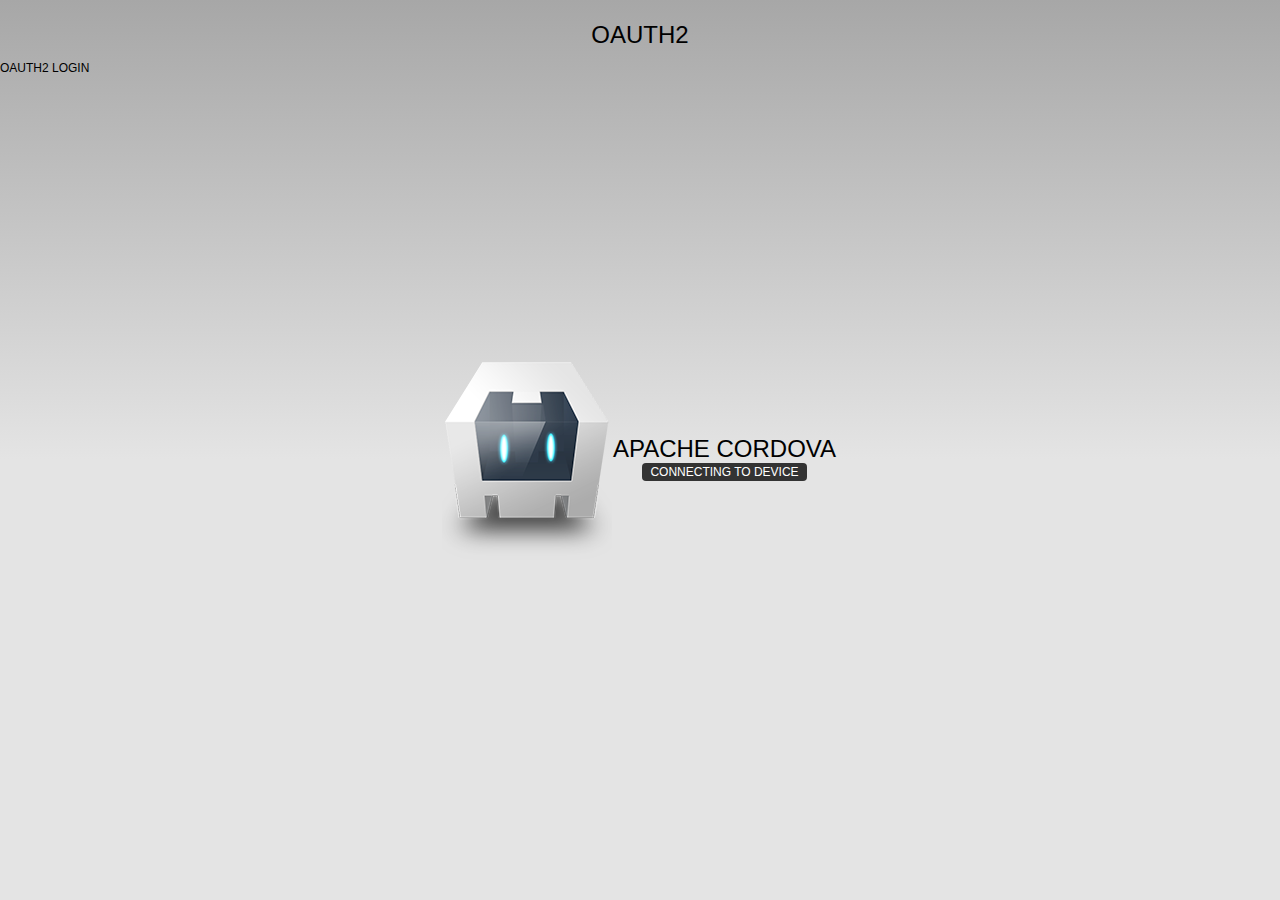
==== www/index.html @ daa31c12 "First commit" ====
<!DOCTYPE html>

<html>
    <head>
        <meta charset="utf-8" />
        <meta name="format-detection" content="telephone=no" />
        <meta name="msapplication-tap-highlight" content="no" />
        <!-- WARNING: for iOS 7, remove the width=device-width and height=device-height attributes. See https://issues.apache.org/jira/browse/CB-4323 -->
        <meta name="viewport" content="user-scalable=no, initial-scale=1, maximum-scale=1, minimum-scale=1, width=device-width, height=device-height, target-densitydpi=device-dpi" />
        <link rel="stylesheet" href="text/css" href="js/angular-material/angular-material.css"/>
        <link rel="stylesheet" type="text/css" href="css/index.css" />
        <title>Hello World</title>
    </head>
    <body ng-app="App">
    
        <div ng-controller="MainController as vm">
            <!--INSERT INFORMATION HERE FOR THE MAIN CONTROLLER-->
        </div>

        <!--<md-button class="md-raised md-primary" onclick="oauth2_login()">LOG IN</md-button>-->
        <button id="authorize-button" style="visibility: hidden">Authorize</button>
        <div class="content">
            <h1>Oauth2</h1>
            <p><div class="button" onclick="oauth2_login()">Oauth2 Login</div></p>
            <div id="logs"></div>
        </div>
        
        <div class="app">
            <h1>Apache Cordova</h1>
            <div id="deviceready" class="blink">
                <p class="event listening">Connecting to Device</p>
                <p class="event received">Device is Ready</p>
            </div>
        </div>

        <!--CORDOVA-->
        <script type="text/javascript" src="cordova.js"></script>
        <script type="text/javascript" src="js/index.js"></script>
        <!--JQUERY-->
        <script src="http://ajax.googleapis.com/ajax/libs/jquery/2.1.0/jquery.min.js"></script>
        <!--CORDOVA OAUTH2-->
        <script src="js/cordova.oauth2.js"></script>
        <!--GOOGLE API-->
        <script src="https://apis.google.com/js/client.js"></script>

        <!--SCRIPT AUTH-->
        <script>

            //script src="https://apis.google.com/js/client.js?onload=OnLoadCallback"
            // template for new oauth2 service
            function oauth2_login() {
                $.oauth2({
                    auth_url: 'https://accounts.google.com/o/oauth2/auth',           // required
                    response_type: 'code',      // required - "code"/"token"
                    token_url: 'https://accounts.google.com/o/oauth2/token',          // required if response_type = 'code'
                    logout_url: 'https://accounts.google.com/logout',         // recommended if available
                    client_id: '435124131375-571j8bianm4e2rlp5ib5qicj3p54l0hm.apps.googleusercontent.com',          // required
                    client_secret: 'ozILwWwXLpmNsgB1yCBiqgPU',      // required if response_type = 'code'
                    redirect_uri: 'http://localhost/oauth2callback',       // required - some dummy url
                    other_params: {
                        'scope': 'https://www.googleapis.com/auth/calendar'
                    }        // optional params object for scope, state, display...
                }, on_success, function(error, response){

                    // do something with error object
                    $("#logs").append("<p class='error'><b>error: </b>"+JSON.stringify(error)+"</p>");
                    $("#logs").append("<p class='error'><b>response: </b>"+JSON.stringify(response)+"</p>");
                });

            }
            function on_success(token, response){
                // do something with token or response
                var authorizeButton = document.getElementById('authorize-button');
                authorizeButton.style.visibility = '';
                $.get('https://www.googleapis.com/calendar/v3/calendars/testfornith@gmail.com/events?'+'access_token='+token, ev_handler);

                function ev_handler(data){

                    var number_of_current_events=0;
                    var today = new Date();
                    for(var i=0;i<data.items.length;i++){

                        var eventStartDate = new Date(data.items[i].start.dateTime);
                        var eventEndDate = new Date(data.items[i].end.dateTime);


                        if (+today >= +eventStartDate.valueOf() && +today <= +eventEndDate.valueOf()) {

                            $("#logs").append("<p class='success'><b>All the events with token: </b>"+JSON.stringify(data.items[i].summary)+"</p>");
                            number_of_current_events+=1;
                        }
                    }
                    if (number_of_current_events==0){
                        $("#logs").append("<p class='success'><b>All the events with token: </b>"+JSON.stringify('No current events')+"</p>");
                    }
                }



                //console
                //$("#logs").append("<p class='success'><b>access_token: </b>"+token+"</p>");
                //$("#logs").append("<p class='success'><b>response: </b>"+JSON.stringify(response)+"</p>");
            }

        </script>
        <!--SCRIPT AUTH END-->
        <!--FRAMEWORKS-->
        <script src="js/angular/angular.js"></script>
        <script src="js/angular-animate/angular-animate.js"></script>
        <script src="js/angular-aria/angular-aria.js"></script>
        <script src="js/angular-material/angular-material.js"></script>
        <!--MODULES-->
        <script src="js/app.js"></script>
        <!--CONTROLLERS-->
        <script src="js/mainController.js"></script>
    
    </body>
</html>
---- www/css/index.css ----
/*
 * Licensed to the Apache Software Foundation (ASF) under one
 * or more contributor license agreements.  See the NOTICE file
 * distributed with this work for additional information
 * regarding copyright ownership.  The ASF licenses this file
 * to you under the Apache License, Version 2.0 (the
 * "License"); you may not use this file except in compliance
 * with the License.  You may obtain a copy of the License at
 *
 * http://www.apache.org/licenses/LICENSE-2.0
 *
 * Unless required by applicable law or agreed to in writing,
 * software distributed under the License is distributed on an
 * "AS IS" BASIS, WITHOUT WARRANTIES OR CONDITIONS OF ANY
 * KIND, either express or implied.  See the License for the
 * specific language governing permissions and limitations
 * under the License.
 */
* {
    -webkit-tap-highlight-color: rgba(0,0,0,0); /* make transparent link selection, adjust last value opacity 0 to 1.0 */
}

body {
    -webkit-touch-callout: none;                /* prevent callout to copy image, etc when tap to hold */
    -webkit-text-size-adjust: none;             /* prevent webkit from resizing text to fit */
    -webkit-user-select: none;                  /* prevent copy paste, to allow, change 'none' to 'text' */
    background-color:#E4E4E4;
    background-image:linear-gradient(top, #A7A7A7 0%, #E4E4E4 51%);
    background-image:-webkit-linear-gradient(top, #A7A7A7 0%, #E4E4E4 51%);
    background-image:-ms-linear-gradient(top, #A7A7A7 0%, #E4E4E4 51%);
    background-image:-webkit-gradient(
        linear,
        left top,
        left bottom,
        color-stop(0, #A7A7A7),
        color-stop(0.51, #E4E4E4)
    );
    background-attachment:fixed;
    font-family:'HelveticaNeue-Light', 'HelveticaNeue', Helvetica, Arial, sans-serif;
    font-size:12px;
    height:100%;
    margin:0px;
    padding:0px;
    text-transform:uppercase;
    width:100%;
}

/* Portrait layout (default) */
.app {
    background:url(../img/logo.png) no-repeat center top; /* 170px x 200px */
    position:absolute;             /* position in the center of the screen */
    left:50%;
    top:50%;
    height:50px;                   /* text area height */
    width:225px;                   /* text area width */
    text-align:center;
    padding:180px 0px 0px 0px;     /* image height is 200px (bottom 20px are overlapped with text) */
    margin:-115px 0px 0px -112px;  /* offset vertical: half of image height and text area height */
                                   /* offset horizontal: half of text area width */
}

/* Landscape layout (with min-width) */
@media screen and (min-aspect-ratio: 1/1) and (min-width:400px) {
    .app {
        background-position:left center;
        padding:75px 0px 75px 170px;  /* padding-top + padding-bottom + text area = image height */
        margin:-90px 0px 0px -198px;  /* offset vertical: half of image height */
                                      /* offset horizontal: half of image width and text area width */
    }
}

h1 {
    font-size:24px;
    font-weight:normal;
    margin:0px;
    overflow:visible;
    padding:0px;
    text-align:center;
}

.event {
    border-radius:4px;
    -webkit-border-radius:4px;
    color:#FFFFFF;
    font-size:12px;
    margin:0px 30px;
    padding:2px 0px;
}

.event.listening {
    background-color:#333333;
    display:block;
}

.event.received {
    background-color:#4B946A;
    display:none;
}

@keyframes fade {
    from { opacity: 1.0; }
    50% { opacity: 0.4; }
    to { opacity: 1.0; }
}
 
@-webkit-keyframes fade {
    from { opacity: 1.0; }
    50% { opacity: 0.4; }
    to { opacity: 1.0; }
}
 
.blink {
    animation:fade 3000ms infinite;
    -webkit-animation:fade 3000ms infinite;
}
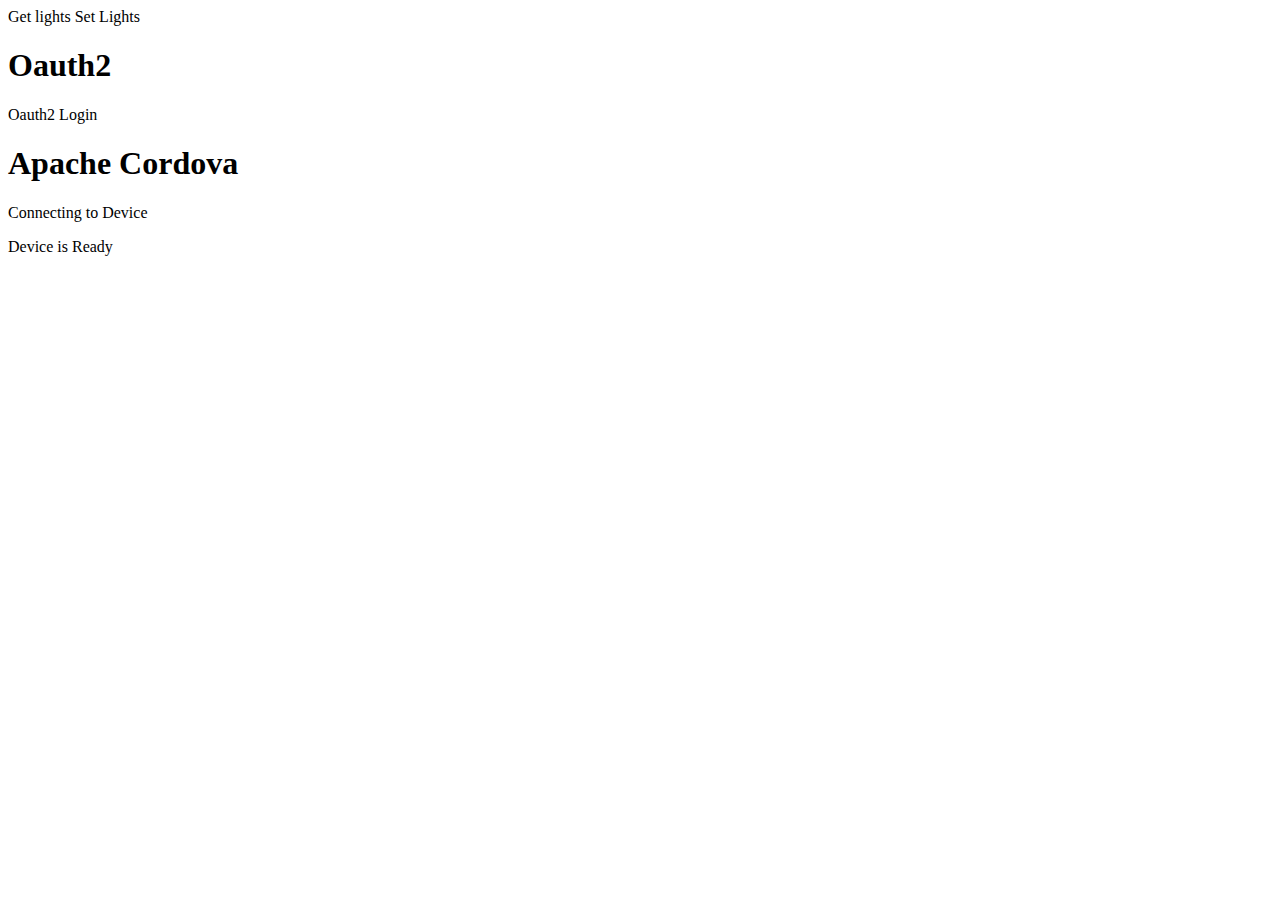
==== commit 0d3e3d04: "Get lights and set light function added" ====
--- a/www/index.html
+++ b/www/index.html
@@ -1,118 +1,120 @@
 <!DOCTYPE html>
 
 <html>
-    <head>
-        <meta charset="utf-8" />
-        <meta name="format-detection" content="telephone=no" />
-        <meta name="msapplication-tap-highlight" content="no" />
-        <!-- WARNING: for iOS 7, remove the width=device-width and height=device-height attributes. See https://issues.apache.org/jira/browse/CB-4323 -->
-        <meta name="viewport" content="user-scalable=no, initial-scale=1, maximum-scale=1, minimum-scale=1, width=device-width, height=device-height, target-densitydpi=device-dpi" />
-        <link rel="stylesheet" href="text/css" href="js/angular-material/angular-material.css"/>
-        <link rel="stylesheet" type="text/css" href="css/index.css" />
-        <title>Hello World</title>
-    </head>
-    <body ng-app="App">
-    
-        <div ng-controller="MainController as vm">
-            <!--INSERT INFORMATION HERE FOR THE MAIN CONTROLLER-->
-        </div>
+<head>
+    <meta charset="utf-8" />
+    <meta name="format-detection" content="telephone=no" />
+    <meta name="msapplication-tap-highlight" content="no" />
+    <!-- WARNING: for iOS 7, remove the width=device-width and height=device-height attributes. See https://issues.apache.org/jira/browse/CB-4323 -->
+    <meta name="viewport" content="user-scalable=no, initial-scale=1, maximum-scale=1, minimum-scale=1, width=device-width, height=device-height, target-densitydpi=device-dpi" />
+    <link rel="stylesheet" href="text/css" href="js/angular-material/angular-material.css"/>
+    <link rel="stylesheet" type="text/css" href="css/index.css" />
+    <title>Hello World</title>
+</head>
+<body>
 
-        <!--<md-button class="md-raised md-primary" onclick="oauth2_login()">LOG IN</md-button>-->
-        <button id="authorize-button" style="visibility: hidden">Authorize</button>
-        <div class="content">
-            <h1>Oauth2</h1>
-            <p><div class="button" onclick="oauth2_login()">Oauth2 Login</div></p>
-            <div id="logs"></div>
-        </div>
-        
-        <div class="app">
-            <h1>Apache Cordova</h1>
-            <div id="deviceready" class="blink">
-                <p class="event listening">Connecting to Device</p>
-                <p class="event received">Device is Ready</p>
-            </div>
-        </div>
+<div ng-controller="MainController as vm">
+    <!--INSERT INFORMATION HERE FOR THE MAIN CONTROLLER-->
+    <md-button class="md-raised md-primary" ng-click="vm.getLights()">Get lights</md-button>
+    <md-button class="md-raised md-primary" ng-click="vm.setLight()">Set Lights</md-button>
+</div>
 
-        <!--CORDOVA-->
-        <script type="text/javascript" src="cordova.js"></script>
-        <script type="text/javascript" src="js/index.js"></script>
-        <!--JQUERY-->
-        <script src="http://ajax.googleapis.com/ajax/libs/jquery/2.1.0/jquery.min.js"></script>
-        <!--CORDOVA OAUTH2-->
-        <script src="js/cordova.oauth2.js"></script>
-        <!--GOOGLE API-->
-        <script src="https://apis.google.com/js/client.js"></script>
+<!--<md-button class="md-raised md-primary" onclick="oauth2_login()">LOG IN</md-button>-->
+<!--<button id="authorize-button" style="visibility: hidden">Authorize</button>-->
+<div class="content">
+    <h1>Oauth2</h1>
+    <p><div class="button" onclick="oauth2_login()">Oauth2 Login</div></p>
+    <div id="logs"></div>
+</div>
 
-        <!--SCRIPT AUTH-->
-        <script>
+    <h1>Apache Cordova</h1>
+    <div id="deviceready">
+        <p class="event listening">Connecting to Device</p>
+        <p class="event received">Device is Ready</p>
+    </div>
 
-            //script src="https://apis.google.com/js/client.js?onload=OnLoadCallback"
-            // template for new oauth2 service
-            function oauth2_login() {
-                $.oauth2({
-                    auth_url: 'https://accounts.google.com/o/oauth2/auth',           // required
-                    response_type: 'code',      // required - "code"/"token"
-                    token_url: 'https://accounts.google.com/o/oauth2/token',          // required if response_type = 'code'
-                    logout_url: 'https://accounts.google.com/logout',         // recommended if available
-                    client_id: '435124131375-571j8bianm4e2rlp5ib5qicj3p54l0hm.apps.googleusercontent.com',          // required
-                    client_secret: 'ozILwWwXLpmNsgB1yCBiqgPU',      // required if response_type = 'code'
-                    redirect_uri: 'http://localhost/oauth2callback',       // required - some dummy url
-                    other_params: {
-                        'scope': 'https://www.googleapis.com/auth/calendar'
-                    }        // optional params object for scope, state, display...
-                }, on_success, function(error, response){
+<!--CORDOVA-->
+<script type="text/javascript" src="cordova.js"></script>
+<!--JQUERY-->
+<script src="http://ajax.googleapis.com/ajax/libs/jquery/2.1.0/jquery.min.js"></script>
+<!--HUE DEPENDENCY-->
+<script src="js/jshue.js"></script>
+<script type="text/javascript" src="js/index.js"></script>
+<!--CORDOVA OAUTH2-->
+<script src="js/cordova.oauth2.js"></script>
+<!--GOOGLE API-->
+<!--<script src="https://apis.google.com/js/client.js"></script>
 
-                    // do something with error object
-                    $("#logs").append("<p class='error'><b>error: </b>"+JSON.stringify(error)+"</p>");
-                    $("#logs").append("<p class='error'><b>response: </b>"+JSON.stringify(response)+"</p>");
-                });
+<!--SCRIPT AUTH-->
+<script>
 
-            }
-            function on_success(token, response){
-                // do something with token or response
-                var authorizeButton = document.getElementById('authorize-button');
-                authorizeButton.style.visibility = '';
-                $.get('https://www.googleapis.com/calendar/v3/calendars/testfornith@gmail.com/events?'+'access_token='+token, ev_handler);
+    //script src="https://apis.google.com/js/client.js?onload=OnLoadCallback"
+    // template for new oauth2 service
+    function oauth2_login() {
+        $.oauth2({
+            auth_url: 'https://accounts.google.com/o/oauth2/auth',           // required
+            response_type: 'code',      // required - "code"/"token"
+            token_url: 'https://accounts.google.com/o/oauth2/token',          // required if response_type = 'code'
+            logout_url: 'https://accounts.google.com/logout',         // recommended if available
+            client_id: '435124131375-571j8bianm4e2rlp5ib5qicj3p54l0hm.apps.googleusercontent.com',          // required
+            client_secret: 'ozILwWwXLpmNsgB1yCBiqgPU',      // required if response_type = 'code'
+            redirect_uri: 'http://localhost/oauth2callback',       // required - some dummy url
+            other_params: {
+                'scope': 'https://www.googleapis.com/auth/calendar'
+            }        // optional params object for scope, state, display...
+        }, on_success, function(error, response){
 
-                function ev_handler(data){
+            // do something with error object
+            $("#logs").append("<p class='error'><b>error: </b>"+JSON.stringify(error)+"</p>");
+            $("#logs").append("<p class='error'><b>response: </b>"+JSON.stringify(response)+"</p>");
+        });
 
-                    var number_of_current_events=0;
-                    var today = new Date();
-                    for(var i=0;i<data.items.length;i++){
+    }
+    function on_success(token, response){
+        // do something with token or response
+        //var authorizeButton = document.getElementById('authorize-button');
+        //authorizeButton.style.visibility = '';
+        $.get('https://www.googleapis.com/calendar/v3/calendars/testfornith@gmail.com/events?'+'access_token='+token, ev_handler);
 
-                        var eventStartDate = new Date(data.items[i].start.dateTime);
-                        var eventEndDate = new Date(data.items[i].end.dateTime);
+        function ev_handler(data){
+
+            var number_of_current_events=0;
+            var today = new Date();
+            for(var i=0;i<data.items.length;i++){
+
+                var eventStartDate = new Date(data.items[i].start.dateTime);
+                var eventEndDate = new Date(data.items[i].end.dateTime);
 
 
-                        if (+today >= +eventStartDate.valueOf() && +today <= +eventEndDate.valueOf()) {
+                if (+today >= +eventStartDate.valueOf() && +today <= +eventEndDate.valueOf()) {
 
-                            $("#logs").append("<p class='success'><b>All the events with token: </b>"+JSON.stringify(data.items[i].summary)+"</p>");
-                            number_of_current_events+=1;
-                        }
-                    }
-                    if (number_of_current_events==0){
-                        $("#logs").append("<p class='success'><b>All the events with token: </b>"+JSON.stringify('No current events')+"</p>");
-                    }
+                    $("#logs").append("<p class='success'><b>All the events with token: </b>"+JSON.stringify(data.items[i].summary)+"</p>");
+                    number_of_current_events+=1;
                 }
+            }
+            if (number_of_current_events==0){
+                $("#logs").append("<p class='success'><b>All the events with token: </b>"+JSON.stringify('No current events')+"</p>");
+            }
+        }
 
 
 
-                //console
-                //$("#logs").append("<p class='success'><b>access_token: </b>"+token+"</p>");
-                //$("#logs").append("<p class='success'><b>response: </b>"+JSON.stringify(response)+"</p>");
-            }
+        //console
+        //$("#logs").append("<p class='success'><b>access_token: </b>"+token+"</p>");
+        //$("#logs").append("<p class='success'><b>response: </b>"+JSON.stringify(response)+"</p>");
+    }
 
-        </script>
-        <!--SCRIPT AUTH END-->
-        <!--FRAMEWORKS-->
-        <script src="js/angular/angular.js"></script>
-        <script src="js/angular-animate/angular-animate.js"></script>
-        <script src="js/angular-aria/angular-aria.js"></script>
-        <script src="js/angular-material/angular-material.js"></script>
-        <!--MODULES-->
-        <script src="js/app.js"></script>
-        <!--CONTROLLERS-->
-        <script src="js/mainController.js"></script>
-    
-    </body>
+</script>
+<!--SCRIPT AUTH END-->
+<!--FRAMEWORKS-->
+<script src="js/angular/angular.js"></script>
+<script src="js/angular-animate/angular-animate.js"></script>
+<script src="js/angular-aria/angular-aria.js"></script>
+<script src="js/angular-material/angular-material.js"></script>
+<!--MODULES-->
+<script src="js/app.js"></script>
+<!--CONTROLLERS-->
+<script src="js/mainController.js"></script>
+
+</body>
 </html>
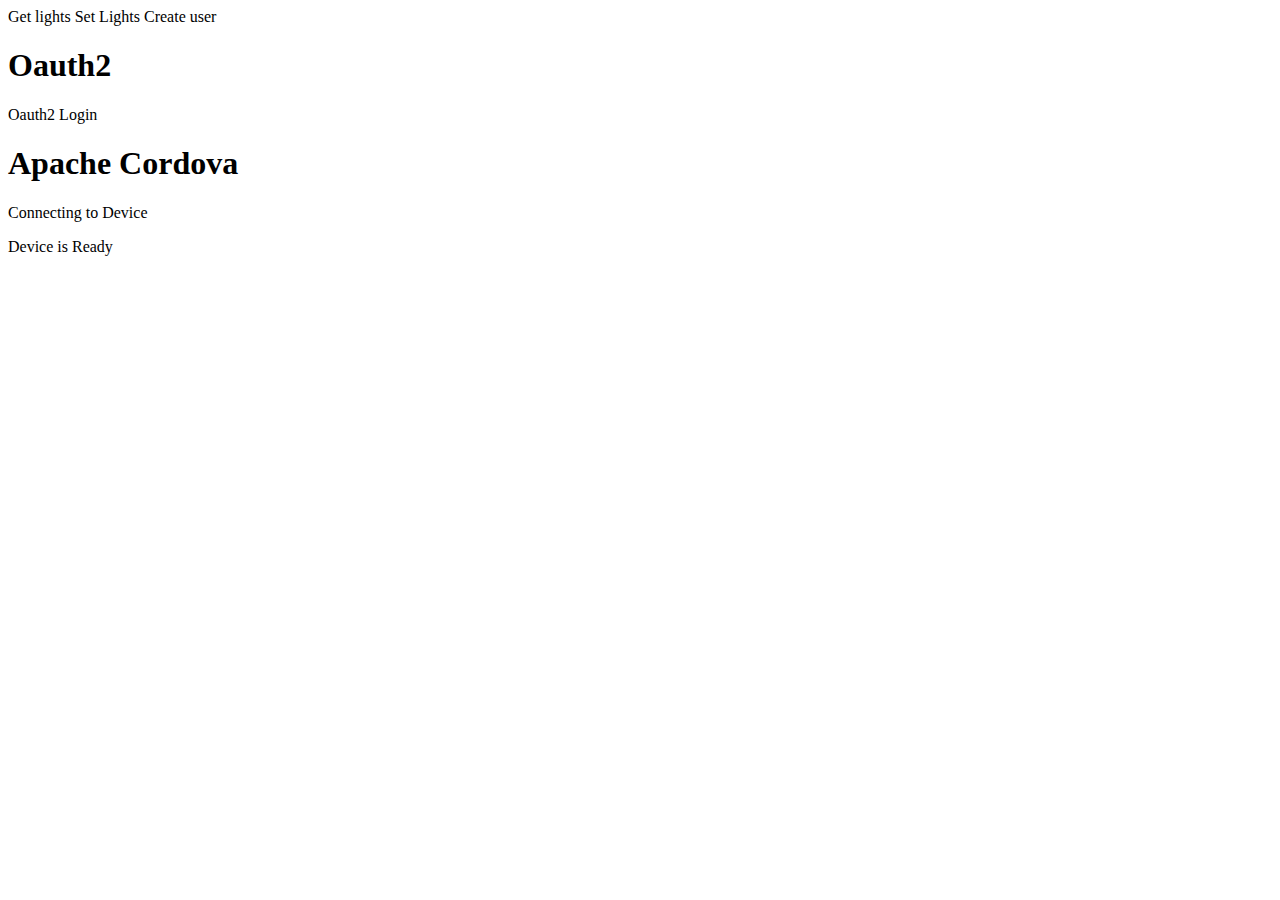
==== commit e4296c17: "push to leonid" ====
--- a/www/index.html
+++ b/www/index.html
@@ -17,6 +17,7 @@
     <!--INSERT INFORMATION HERE FOR THE MAIN CONTROLLER-->
     <md-button class="md-raised md-primary" ng-click="vm.getLights()">Get lights</md-button>
     <md-button class="md-raised md-primary" ng-click="vm.setLight()">Set Lights</md-button>
+    <md-button class="md-raised md-primary" ng-click="vm.createUser()">Create user</md-button>
 </div>
 
 <!--<md-button class="md-raised md-primary" onclick="oauth2_login()">LOG IN</md-button>-->
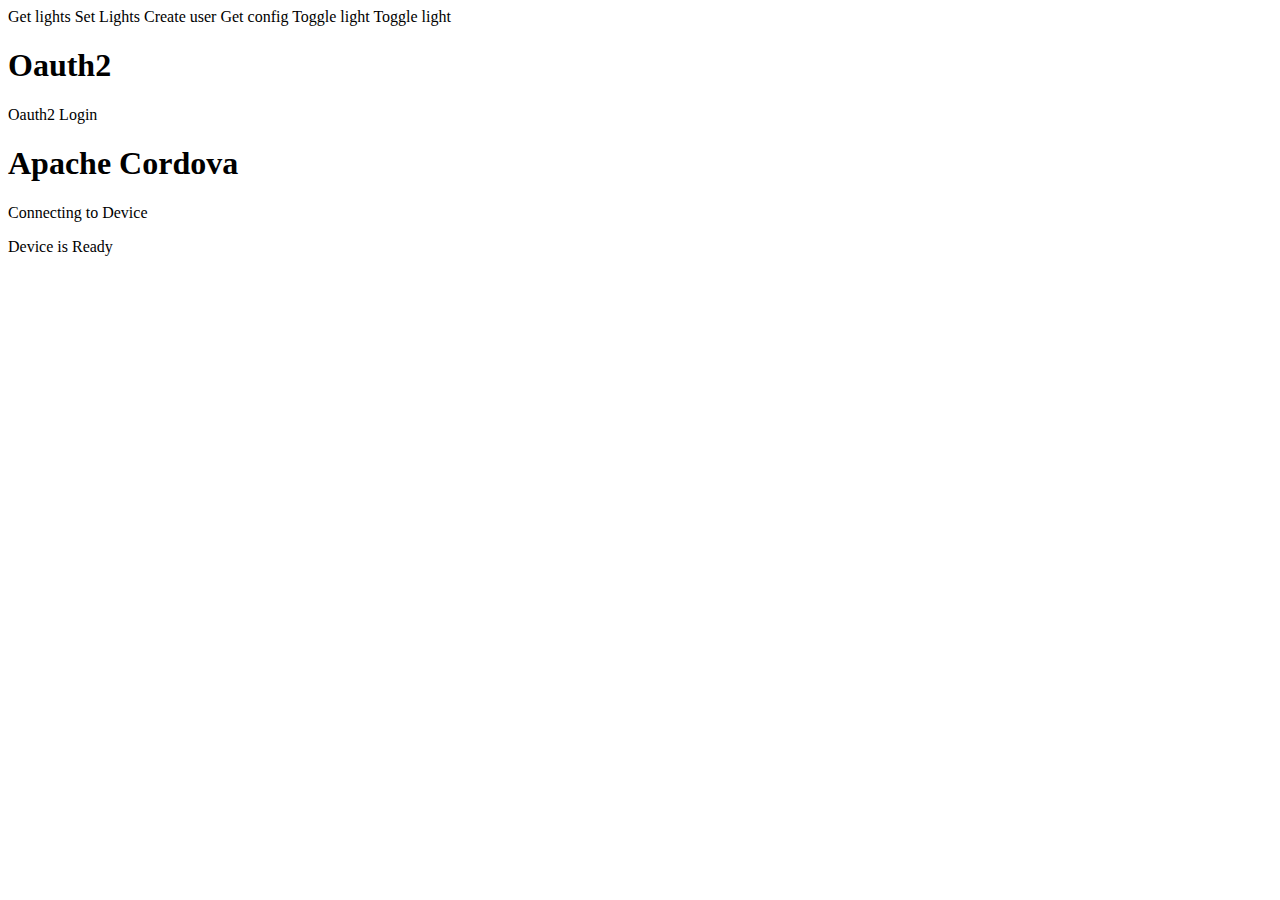
==== commit a1f7d818: "It worksgit add .! Clean code left" ====
--- a/www/index.html
+++ b/www/index.html
@@ -15,24 +15,29 @@
 
 <div ng-controller="MainController as vm">
     <!--INSERT INFORMATION HERE FOR THE MAIN CONTROLLER-->
-    <md-button class="md-raised md-primary" ng-click="vm.getLights()">Get lights</md-button>
+    <md-button class="md-raised md-primary" ng-click="vm.getLuces()">Get lights</md-button>
     <md-button class="md-raised md-primary" ng-click="vm.setLight()">Set Lights</md-button>
     <md-button class="md-raised md-primary" ng-click="vm.createUser()">Create user</md-button>
-</div>
+    <md-button class="md-raised md-primary" ng-click="vm.getConfig()">Get config</md-button>
+    <md-button class="md-raised md-primary" ng-click="vm.toggleLight()">Toggle light</md-button>
+    <md-button class="md-raised md-primary" ng-click="vm.switchColor()">Toggle light</md-button>
 
-<!--<md-button class="md-raised md-primary" onclick="oauth2_login()">LOG IN</md-button>-->
-<!--<button id="authorize-button" style="visibility: hidden">Authorize</button>-->
-<div class="content">
-    <h1>Oauth2</h1>
-    <p><div class="button" onclick="oauth2_login()">Oauth2 Login</div></p>
-    <div id="logs"></div>
-</div>
+
+    <div class="content">
+        <h1>Oauth2</h1>
+        <!--<p><div class="button" ng-click="vm.login()">Oauth2 Login</div></p>-->
+        <md-button class="md-raised md-primary" ng-click="vm.login()">Oauth2 Login</md-button>
+        <!--<div class="button" ng-click="vm.login()">Oauth2 Login</div>-->
+        <div id="logs"></div>
+    </div>
 
     <h1>Apache Cordova</h1>
     <div id="deviceready">
         <p class="event listening">Connecting to Device</p>
         <p class="event received">Device is Ready</p>
     </div>
+
+</div>
 
 <!--CORDOVA-->
 <script type="text/javascript" src="cordova.js"></script>
@@ -47,65 +52,7 @@
 <!--<script src="https://apis.google.com/js/client.js"></script>
 
 <!--SCRIPT AUTH-->
-<script>
-
-    //script src="https://apis.google.com/js/client.js?onload=OnLoadCallback"
-    // template for new oauth2 service
-    function oauth2_login() {
-        $.oauth2({
-            auth_url: 'https://accounts.google.com/o/oauth2/auth',           // required
-            response_type: 'code',      // required - "code"/"token"
-            token_url: 'https://accounts.google.com/o/oauth2/token',          // required if response_type = 'code'
-            logout_url: 'https://accounts.google.com/logout',         // recommended if available
-            client_id: '435124131375-571j8bianm4e2rlp5ib5qicj3p54l0hm.apps.googleusercontent.com',          // required
-            client_secret: 'ozILwWwXLpmNsgB1yCBiqgPU',      // required if response_type = 'code'
-            redirect_uri: 'http://localhost/oauth2callback',       // required - some dummy url
-            other_params: {
-                'scope': 'https://www.googleapis.com/auth/calendar'
-            }        // optional params object for scope, state, display...
-        }, on_success, function(error, response){
-
-            // do something with error object
-            $("#logs").append("<p class='error'><b>error: </b>"+JSON.stringify(error)+"</p>");
-            $("#logs").append("<p class='error'><b>response: </b>"+JSON.stringify(response)+"</p>");
-        });
-
-    }
-    function on_success(token, response){
-        // do something with token or response
-        //var authorizeButton = document.getElementById('authorize-button');
-        //authorizeButton.style.visibility = '';
-        $.get('https://www.googleapis.com/calendar/v3/calendars/testfornith@gmail.com/events?'+'access_token='+token, ev_handler);
-
-        function ev_handler(data){
-
-            var number_of_current_events=0;
-            var today = new Date();
-            for(var i=0;i<data.items.length;i++){
-
-                var eventStartDate = new Date(data.items[i].start.dateTime);
-                var eventEndDate = new Date(data.items[i].end.dateTime);
-
-
-                if (+today >= +eventStartDate.valueOf() && +today <= +eventEndDate.valueOf()) {
-
-                    $("#logs").append("<p class='success'><b>All the events with token: </b>"+JSON.stringify(data.items[i].summary)+"</p>");
-                    number_of_current_events+=1;
-                }
-            }
-            if (number_of_current_events==0){
-                $("#logs").append("<p class='success'><b>All the events with token: </b>"+JSON.stringify('No current events')+"</p>");
-            }
-        }
-
-
-
-        //console
-        //$("#logs").append("<p class='success'><b>access_token: </b>"+token+"</p>");
-        //$("#logs").append("<p class='success'><b>response: </b>"+JSON.stringify(response)+"</p>");
-    }
-
-</script>
+<!--<script></script>-->
 <!--SCRIPT AUTH END-->
 <!--FRAMEWORKS-->
 <script src="js/angular/angular.js"></script>
